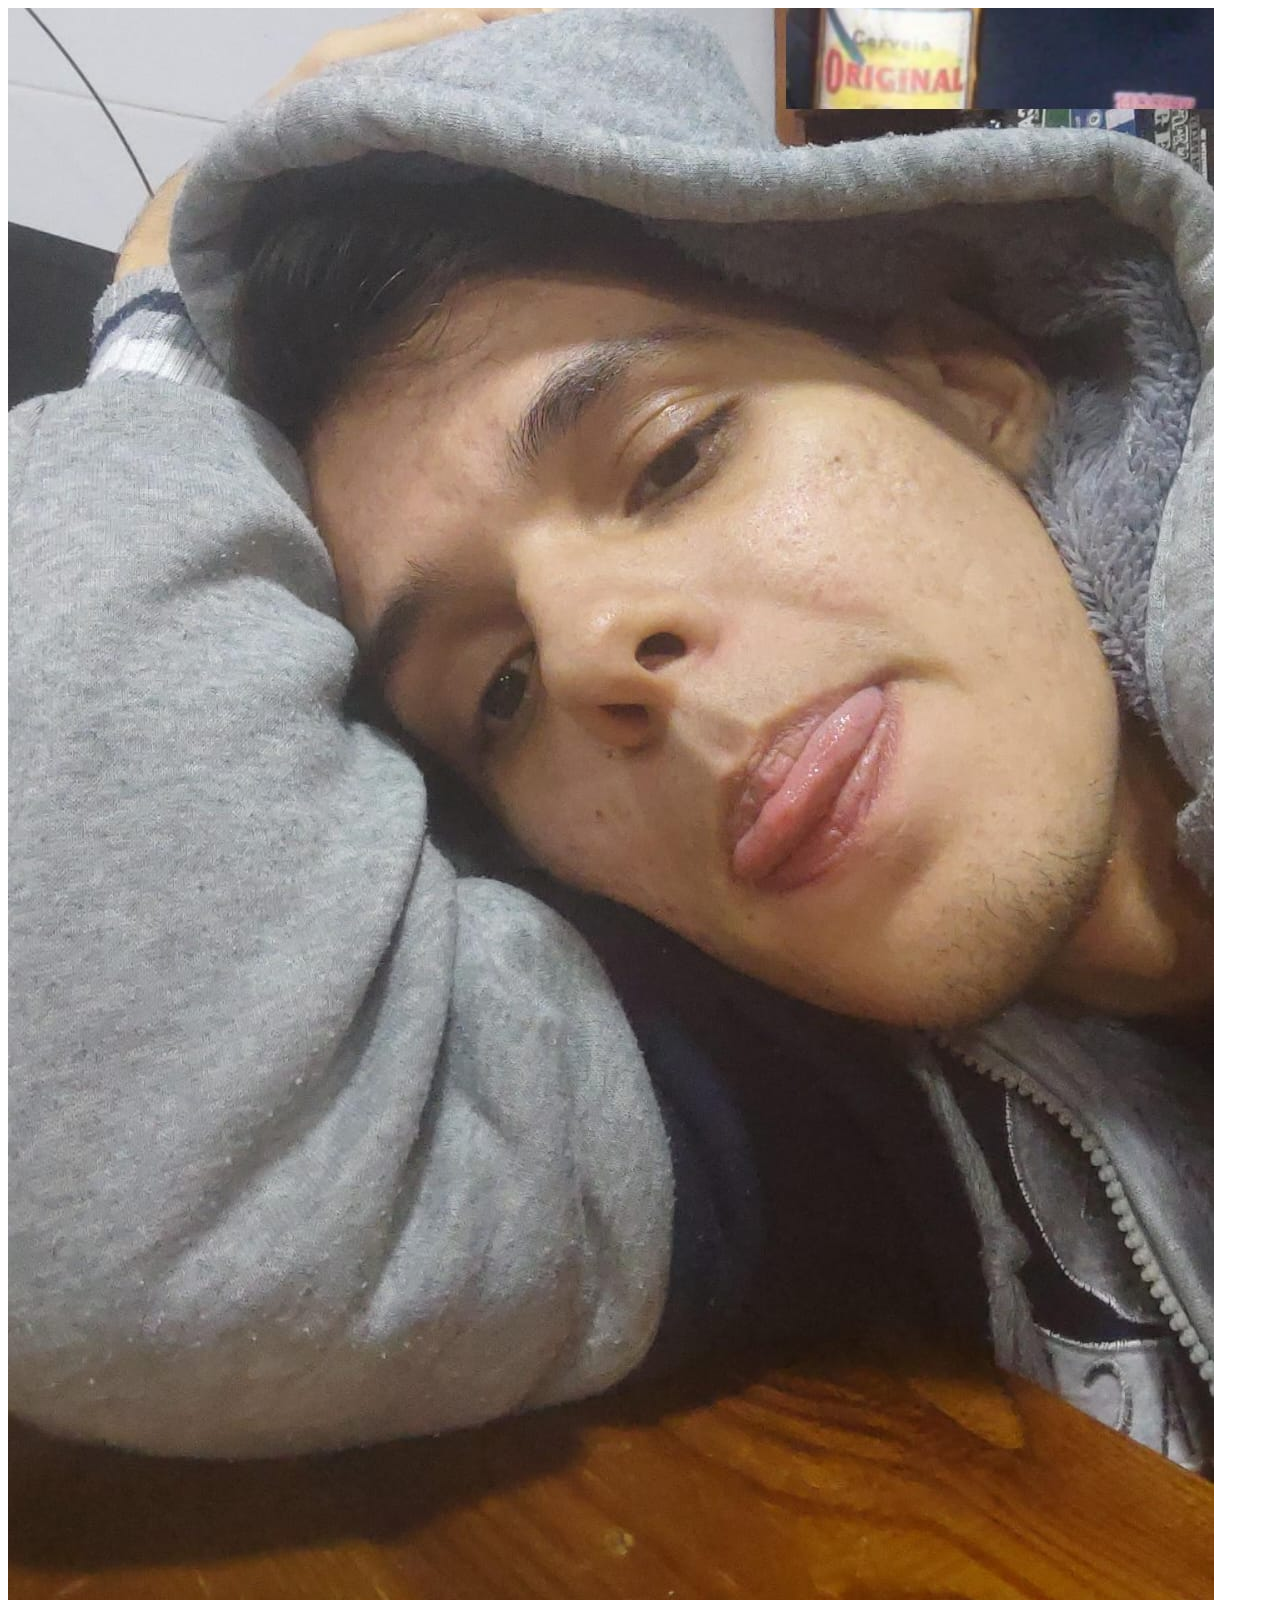
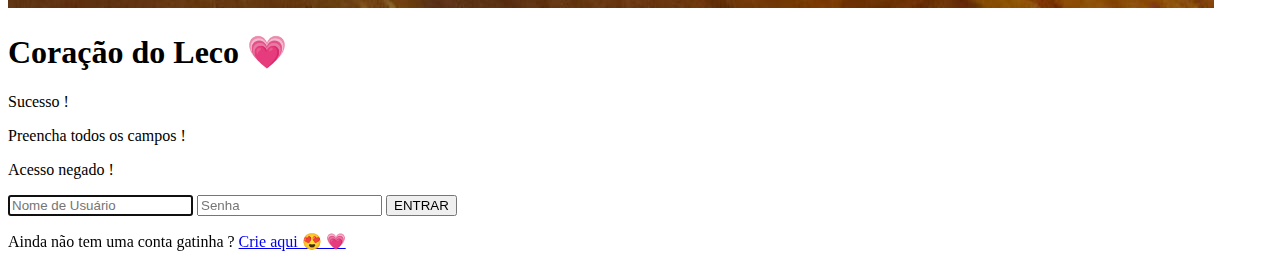
==== acesso/index.html @ 427e7055 "segundo commit" ====
<!DOCTYPE html>
<html lang="pt-br">
<head>
    <meta charset="UTF-8">
    <meta http-equiv="X-UA-Compatible" content="IE=edge">
    <meta name="viewport" content="width=device-width, initial-scale=1.0">
    <link rel="stylesheet" href="./acesso.css">
    <title>Login do meu coração</title>
</head>
<body>
    
    <div class="container-login">

        <div class="login">

            <div id="profile">
                <img src="perfil.jpeg" alt="">

                <h1>Coração do Leco &#128151 </h1>
            </div>

            <form>

                <p id="sucesso">Sucesso !</p>

                <p id="preencha">Preencha todos os campos !</p>

                <p id="negado">Acesso negado !</p>

                <input required type="text" placeholder="Nome de Usuário" autofocus class="usuario">

                <input required type="password" placeholder="Senha" class="senha">

                <input type="submit" value="ENTRAR" onclick="send(); return false">

            </form>

            <p>Ainda não tem uma conta gatinha ?
            <a href="../criar conta/criar conta.html">Crie aqui &#128525 &#128151 </a>
            </p>


        </div>


    </div>







</body>

<script src="./acesso.js"></script>

</html>
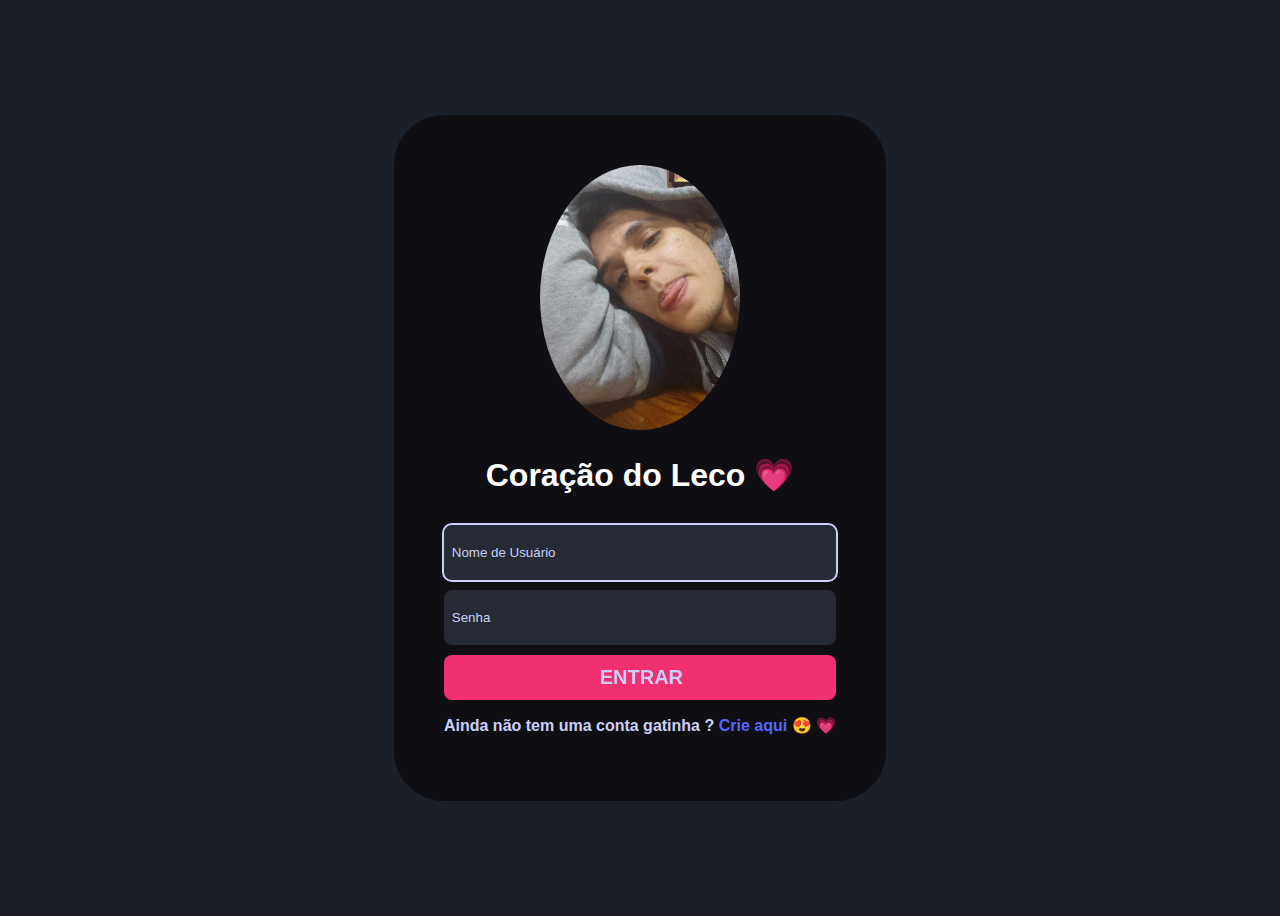
==== commit d99bb3cc: "9" ====
--- a/acesso/index.html
+++ b/acesso/index.html
@@ -36,7 +36,7 @@
             </form>
 
             <p>Ainda não tem uma conta gatinha ?
-            <a href="../criar conta/criar conta.html">Crie aqui &#128525 &#128151 </a>
+            <a href="../criar conta/index.html">Crie aqui &#128525 &#128151 </a>
             </p>
 
 
--- a/acesso/acesso.css
+++ b/acesso/acesso.css
@@ -0,0 +1,86 @@
+body{
+    background-color: #1B1F27;
+    font-family: Arial, Helvetica, sans-serif;
+    color: white;
+    user-select: none;
+    overflow: hidden;
+}
+
+.container-login{
+    display: flex;
+    justify-content: center;
+    align-items: center;
+    height: 100vh;
+}
+
+.login{
+    background-color: #0e0e13;
+    padding: 50px;
+    border-radius: 50px;
+}
+
+#profile{
+    text-align: center;
+}
+
+#profile img{
+    width: 200px;
+}
+
+form{
+    display: flex;
+    flex-direction: column;
+}
+
+#sucesso, #preencha, #negado{
+    display: none;
+    text-align: center;
+}
+
+input{
+    margin-top: 10px;
+    padding: 5px;
+    background-color: #252A34;
+    border: none;
+    height: 45px;
+    border-radius: 8px;
+    color: #CBD0F7;
+    padding-left: 2%;
+}
+
+input:focus{
+    outline: 2px solid #CBD0F7;
+}
+
+input::placeholder{
+    color: #CBD0F7;
+}
+
+form [type="submit"]{
+    display: block;
+    background-color: #f22f70   ;
+    font-size: 20px;
+    font-weight: bold;
+    cursor: pointer;
+    transition: all .2s ease-in-out;
+}
+
+form [type="submit"]:hover{
+    background-color: #f22f70;
+}
+
+p{
+    color: #CBD0F7;
+    font-weight: bold;
+}
+
+a{
+    text-decoration: none;
+    font-weight: bold;
+    color: #5568FE;
+}
+
+img {
+    border-radius: 50%; /* Define o border-radius para 50% para criar uma forma de bola */
+        max-width: 100%;
+}